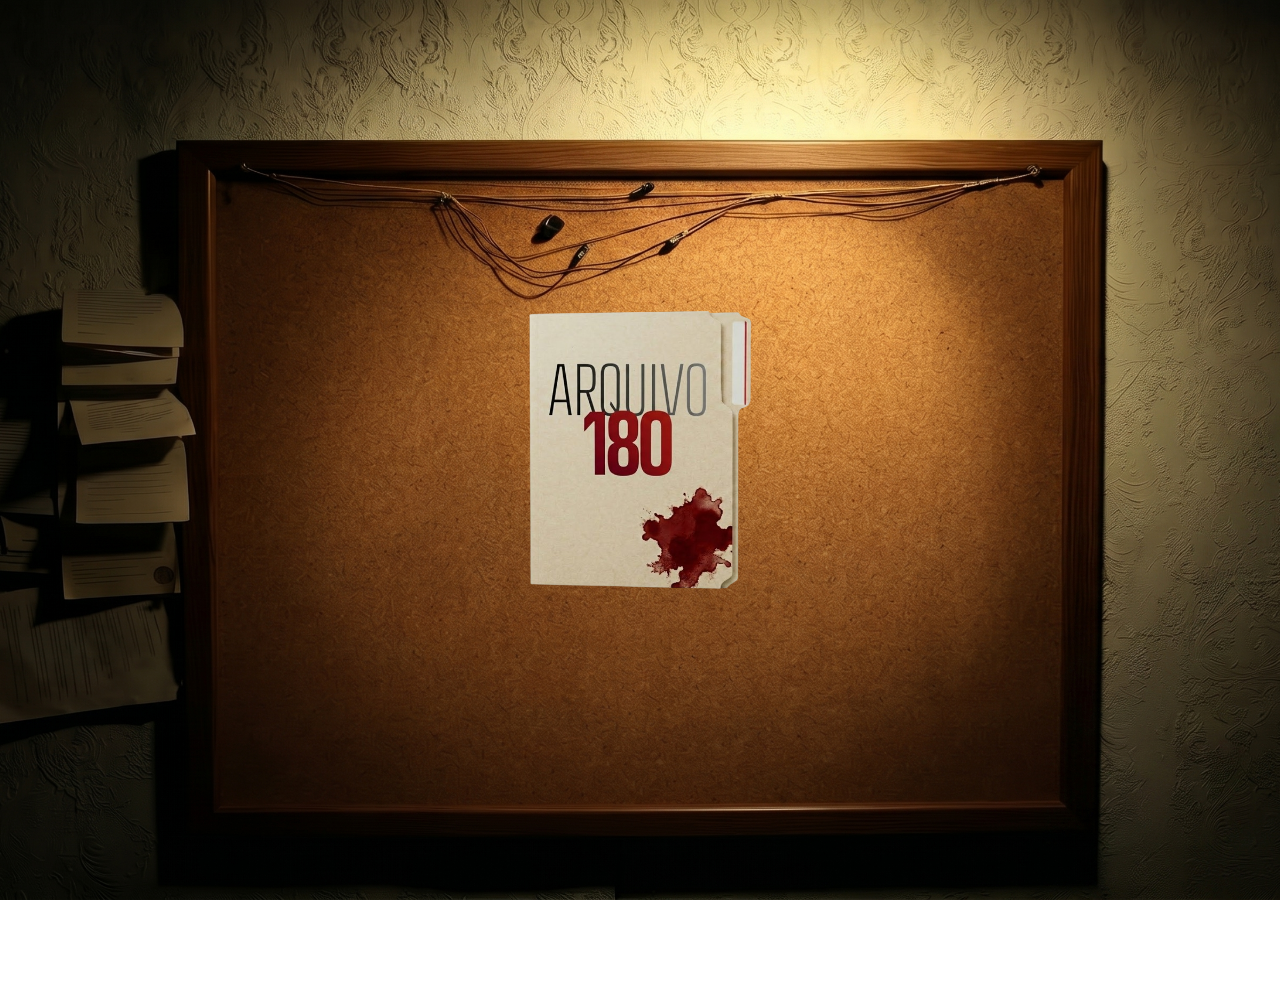
==== index.html @ 0d2dee8d "atualizacao de layout e integracao de imagens" ====
<!DOCTYPE html>
<html lang="pt-br">
<head>
    <meta charset="UTF-8">
    <meta name="viewport" content="width=device-width, initial-scale=1.0">
    <title>Arquivo 180</title>
    <link rel="stylesheet" href="css/style.css">
</head>
<body>
    <!-- Fundo - Placeholder -->
    <div class="background-placeholder"></div>

    <main class="container">
        <!-- Pasta Mãe (Arquivo 180) -->
        <div class="pasta-mae" id="arquivo-180">
            <div class="pasta-content">
            </div>
        </div>

        <!-- Pastas Secundárias -->
        <div class="pastas-secundarias">
            <div class="pasta-secundaria" id="pasta-sobre">
                <h2>Sobre</h2>
            </div>
            
            <div class="pasta-secundaria" id="pasta-material">
                <h2>Material</h2>
            </div>
            
            <div class="pasta-secundaria" id="pasta-integrantes">
                <h2>Integrantes</h2>
            </div>
        </div>

        <!-- Container Integrantes (Quadro Investigativo) -->
        <div class="container-integrantes">


            <!-- Área Esquerda (Grade 3x3) -->
            <div class="area-esquerda">
                <!-- Linha 1 -->
                <div class="card-integrante"><div class="tachinha vermelha"></div></div>
                <div class="card-integrante"><div class="tachinha branca"></div></div>
                <!-- Linha 2 -->
                <div class="card-integrante"><div class="tachinha vermelha"></div></div>
                <div class="card-integrante"><div class="tachinha branca"></div></div>
                <!-- Linha 3 -->
                <div class="card-integrante"><div class="tachinha vermelha"></div></div>
                <div class="card-integrante"><div class="tachinha branca"></div></div>
                <div class="card-integrante"><div class="tachinha vermelha"></div></div>
            </div>

            <!-- Área Direita (Foto de Grupo) -->
            <div class="area-direita">
                <div class="card-grupo">
                    <div class="tachinha vermelha"></div>
                </div>
            </div>
        </div>

        <!-- Modal Folha (Sobre) -->
        <div class="modal-folha">
            <div class="modal-folha-content">
                <h2>Sobre o Arquivo 180</h2>
                <p>Aqui ficará todo o conteúdo descritivo sobre o projeto. Você pode colocar parágrafos longos, imagens, e esta folha vai apresentar uma barra de rolagem se o texto for muito grande.</p>
                <p>Clique novamente na pasta "Sobre" no canto superior esquerdo para fechar.</p>
            </div>
        </div>
    </main>

    <script src="js/main.js"></script>
</body>
</html>
---- css/style.css ----
/* Font Customizada */
@font-face {
    font-family: 'CustomFont';
    src: url('../assets/fonts/main_font.otf') format('opentype');
    font-weight: normal;
    font-style: normal;
}

/* Reset básico */
* {
    margin: 0;
    padding: 0;
    box-sizing: border-box;
}

body,
html {
    width: 100%;
    height: 100%;
    overflow: hidden;
    font-family: 'CustomFont', sans-serif;
}

/* Background */
.background-placeholder {
    position: absolute;
    top: 0;
    left: 0;
    width: 100vw;
    height: 100vh;
    background-image: url('../assets/background/quadro-cortica-base.jpeg');
    background-size: cover;
    background-position: center;
    background-repeat: no-repeat;
    z-index: -1;
    /* Para ficar atrás do conteúdo */
}

/* Container Principal */
.container {
    position: relative;
    width: 100%;
    height: 100%;
}

/* Pasta Mãe (Arquivo 180) */
.pasta-mae {
    position: absolute;
    top: 50%;
    left: 50%;
    margin-top: -150px;
    /* Metade da altura (300/2) */
    margin-left: -200px;
    /* Metade da largura (400/2) */
    width: 400px;
    height: 300px;
    background-image: url('../assets/ui/pasta-mae-fechada-semFundo.png');
    background-size: contain;
    background-position: center;
    background-repeat: no-repeat;
    display: flex;
    align-items: center;
    justify-content: center;
    cursor: pointer;
    transition: all 0.6s cubic-bezier(0.25, 0.8, 0.25, 1);
    transform-origin: top left;
    transform: scale(1);
    z-index: 10;
}

/* Estado Aberto - Pasta Mãe */
.container.aberto .pasta-mae {
    top: 20px;
    left: 20px;
    margin-top: 0;
    margin-left: 0;
    transform: scale(0.4);
    /* Mantém a imagem fechada */
}

/* Container das Pastas Secundárias */
.pastas-secundarias {
    position: absolute;
    top: 50%;
    left: 50%;
    transform: translate(-50%, -50%);
    display: flex;
    gap: 30px;
    opacity: 0;
    pointer-events: none;
    transition: all 0.6s cubic-bezier(0.25, 0.8, 0.25, 1);
    margin-top: 50px;
    /* Inicia um pouco abaixo para o efeito de entrada */
    z-index: 30;
    /* Garante que fique acima dos modais e containers para o clique de voltar */
}

/* Estado Aberto - Pastas Secundárias */
.container.aberto .pastas-secundarias {
    opacity: 1;
    pointer-events: auto;
    margin-top: 0;
}

/* Pastas Secundárias */
.pasta-secundaria {
    width: 200px;
    height: 150px;
    background-image: url('../assets/ui/pasta-generica-fechadaSemFundo.png');
    background-size: contain;
    background-position: center;
    background-repeat: no-repeat;
    display: flex;
    align-items: center;
    justify-content: center;
    cursor: pointer;
    transition: transform 0.2s;
}

.pasta-secundaria:hover {
    transform: translateY(-10px);
}

.pasta-secundaria h2 {
    color: #fff;
    font-size: 1.2rem;
    text-shadow: 1px 1px 3px rgba(0, 0, 0, 0.8);
}

/* Container Integrantes (Quadro Investigativo) */
.container-integrantes {
    position: absolute;
    top: 0;
    left: 0;
    width: 100%;
    height: 100%;
    opacity: 0;
    pointer-events: none;
    transition: opacity 0.6s cubic-bezier(0.25, 0.8, 0.25, 1);
    z-index: 5;
    display: flex;
}

/* Estado Integrantes-Aberto: Fade-in dos integrantes */
.container.integrantes-aberto .container-integrantes {
    opacity: 1;
    pointer-events: auto;
}

/* Estado: integrantes-aberto */
/* Esconde a Pasta Mãe, a pasta Sobre e a pasta Material */
.container.integrantes-aberto .pasta-mae,
.container.integrantes-aberto #pasta-sobre,
.container.integrantes-aberto #pasta-material {
    opacity: 0;
    pointer-events: none;
}

/* Move o container flex para que o 3º item (Integrantes) fique no topo esquerdo (20px) */
.container.integrantes-aberto .pastas-secundarias {
    top: 20px;
    left: calc(20px - 184px);
    margin-top: 0;
    transform: translate(0, 0) scale(0.4);
}



/* Área Esquerda */
.area-esquerda {
    flex: 1.2;
    display: grid;
    grid-template-columns: repeat(3, 1fr);
    grid-template-rows: repeat(3, 1fr);
    padding: 80px 20px 80px 350px;
    /* Área esquerda expandida para empurrar o grid para a direita */
    align-items: center;
    justify-items: center;
    z-index: 2;
    gap: 0px;
}

/* Área Direita */
.area-direita {
    flex: 1;
    display: flex;
    align-items: flex-start;
    justify-content: center;
    padding-top: 80px;
    padding-right: 100px;
    z-index: 2;
}

/* Cartões dos Integrantes (Estética Polaroid) */
.card-integrante {
    position: relative;
    width: 110px;
    /* Reduzido de 130px */
    height: 135px;
    /* Reduzido de 160px */
    border: 6px solid #fff;
    border-bottom-width: 20px;
    box-shadow: 0 5px 15px rgba(0, 0, 0, 0.5);
    transform: rotate(0deg);
    transition: transform 0.3s ease, z-index 0s;
    background-size: cover;
    background-position: center;
    background-repeat: no-repeat;
}

.card-integrante:hover {
    transform: scale(1.15);
    z-index: 10;
    cursor: pointer;
}

/* Posicionamento no Grid e Imagens */
/* Linha 1 */
.area-esquerda .card-integrante:nth-child(1) {
    grid-area: 1 / 1;
    --rot: -4deg;
    background-image: url('../assets/ui/foto_Integrante1_Gaby.CR2');
}

.area-esquerda .card-integrante:nth-child(2) {
    grid-area: 1 / 2;
    --rot: 5deg;
    background-image: url('../assets/ui/foto_Giovana.jpeg');
}

/* Linha 2 */
.area-esquerda .card-integrante:nth-child(3) {
    grid-area: 2 / 1;
    --rot: -2deg;
    background-image: url('../assets/ui/foto_andrew.jpeg');
}

.area-esquerda .card-integrante:nth-child(4) {
    grid-area: 2 / 2;
    --rot: 3deg;
    background-image: url('../assets/ui/foto_bruno.jpeg');
}

/* Linha 3 */
.area-esquerda .card-integrante:nth-child(5) {
    grid-area: 3 / 1;
    --rot: -5deg;
    background-image: url('../assets/ui/foto_laise.jpeg');
}

.area-esquerda .card-integrante:nth-child(6) {
    grid-area: 3 / 2;
    --rot: 4deg;
    background-image: url('../assets/ui/foto_milena.jpeg');
}

.area-esquerda .card-integrante:nth-child(7) {
    grid-area: 3 / 3;
    --rot: -3deg;
    background-image: url('../assets/ui/foto_pedro.jpeg');
}

/* Card Grupo */
.card-grupo {
    position: relative;
    width: 280px;
    /* Reduzido de 350px */
    height: 200px;
    /* Reduzido de 250px */
    border: 10px solid #fff;
    border-bottom-width: 28px;
    box-shadow: 0 8px 25px rgba(0, 0, 0, 0.6);
    background-image: url('../assets/ui/foto_do_time.jpeg');
    background-size: cover;
    background-position: center;
    background-repeat: no-repeat;
    transform: rotate(0deg);
    margin-left: -500px;
    margin-top: 90px;
}

.card-grupo:hover {
    transform: scale(1.05);
    z-index: 10;
    cursor: pointer;
}

/* Tachinhas */
.tachinha {
    position: absolute;
    top: -12px;
    left: 50%;
    transform: translateX(-50%);
    width: 14px;
    height: 14px;
    border-radius: 50%;
    box-shadow: 2px 5px 4px rgba(0, 0, 0, 0.5), inset -2px -2px 4px rgba(0, 0, 0, 0.3);
    z-index: 20;
}

.tachinha::after {
    content: '';
    position: absolute;
    top: 50%;
    left: 50%;
    transform: translate(-50%, -50%);
    width: 4px;
    height: 4px;
    background: rgba(255, 255, 255, 0.6);
    border-radius: 50%;
}

.tachinha.vermelha {
    background: radial-gradient(circle at 30% 30%, #ff4d4d, #cc0000);
}

.tachinha.branca {
    background: radial-gradient(circle at 30% 30%, #ffffff, #d9d9d9);
}

.card-grupo .tachinha {
    top: -15px;
    width: 18px;
    height: 18px;
}

/* Modal de Texto (Folha) */
.modal-folha {
    position: absolute;
    top: 50%;
    left: 50%;
    transform: translate(-50%, -30%);
    /* Inicia um pouco abaixo */
    width: 600px;
    max-width: 90%;
    height: 85vh;
    background-image: url('../assets/ui/folha-papel-texto-Sem-fundo.png');
    background-size: 100% 100%;
    /* Para preencher tudo, já que é uma textura */
    background-position: center;
    background-repeat: no-repeat;
    opacity: 0;
    pointer-events: none;
    transition: all 0.6s cubic-bezier(0.25, 0.8, 0.25, 1);
    z-index: 20;
    padding: 60px 50px;
    filter: drop-shadow(0 15px 30px rgba(0, 0, 0, 0.4));
}

.modal-folha-content {
    width: 100%;
    height: 100%;
    overflow-y: auto;
    color: #222;
    font-size: 1.1rem;
    line-height: 1.6;
}

/* Esconder barra de rolagem visualmente, mas manter funcionamento */
.modal-folha-content::-webkit-scrollbar {
    width: 6px;
}

.modal-folha-content::-webkit-scrollbar-thumb {
    background-color: rgba(0, 0, 0, 0.2);
    border-radius: 4px;
}

/* Estado: sobre-aberto */
/* Esconde a Pasta Mãe e as pastas indesejadas */
.container.sobre-aberto .pasta-mae,
.container.sobre-aberto #pasta-material,
.container.sobre-aberto #pasta-integrantes {
    opacity: 0;
    pointer-events: none;
}

/* Move o container flex todo para o topo esquerdo! */
.container.sobre-aberto .pastas-secundarias {
    top: 20px;
    left: 20px;
    margin-top: 0;
    transform: translate(0, 0) scale(0.4);
    /* Como o #pasta-sobre é o primeiro item do flex, 
       seu canto superior esquerdo baterá exatamente na nova coordenada do container flex! */
}

/* Mostra a folha de papel no centro */
.container.sobre-aberto .modal-folha {
    opacity: 1;
    pointer-events: auto;
    transform: translate(-50%, -50%);
    /* Animação subindo até o centro */
}
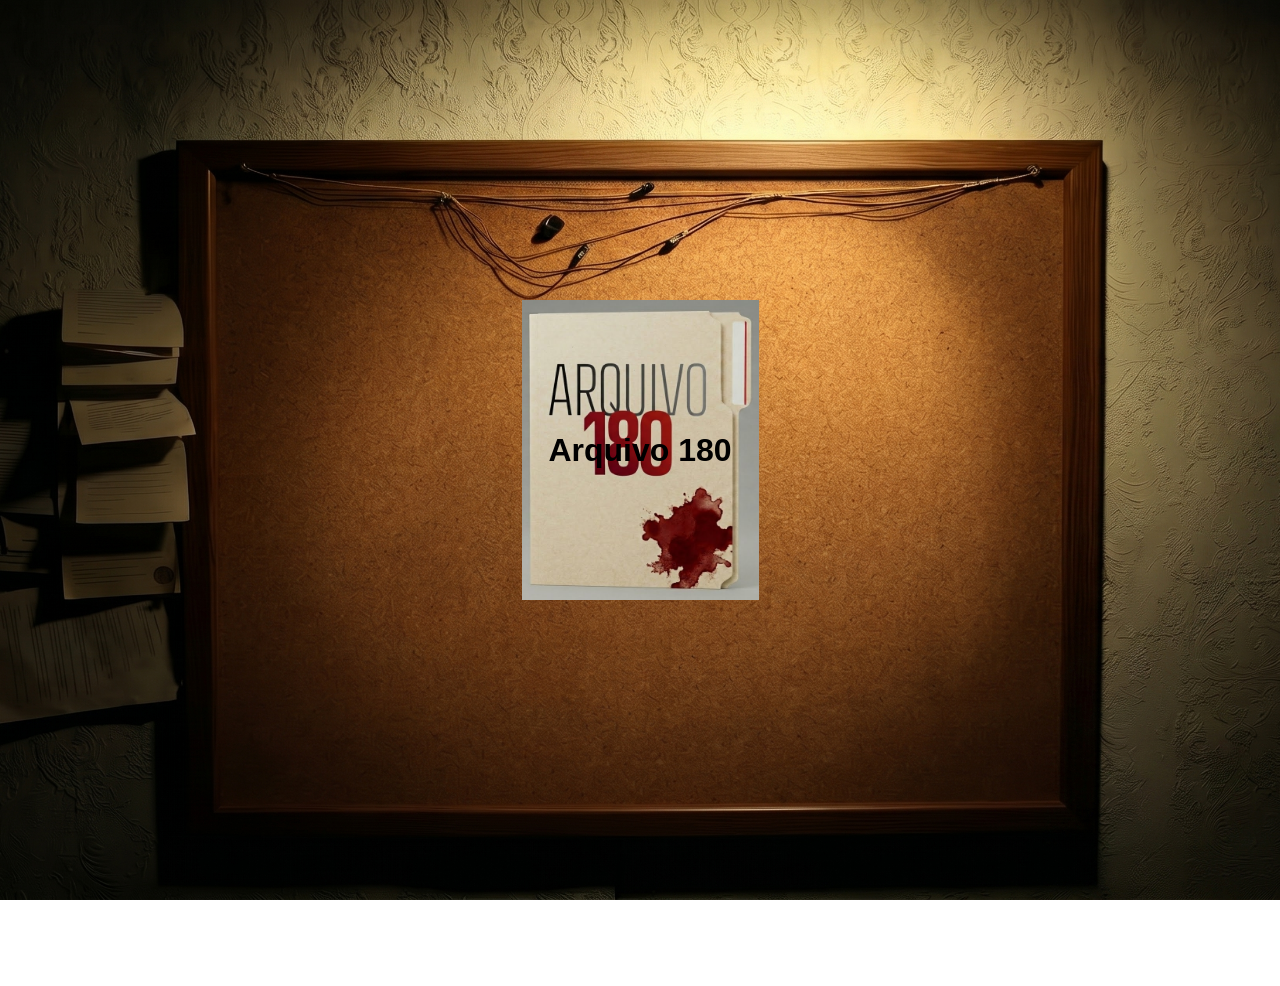
==== commit d5944251: "Add files via upload" ====
--- a/index.html
+++ b/index.html
@@ -14,6 +14,7 @@
         <!-- Pasta Mãe (Arquivo 180) -->
         <div class="pasta-mae" id="arquivo-180">
             <div class="pasta-content">
+                <h1>Arquivo 180</h1>
             </div>
         </div>
 
@@ -32,30 +33,15 @@
             </div>
         </div>
 
-        <!-- Container Integrantes (Quadro Investigativo) -->
+        <!-- Container Integrantes (Layout Cego) -->
         <div class="container-integrantes">
-
-
-            <!-- Área Esquerda (Grade 3x3) -->
-            <div class="area-esquerda">
-                <!-- Linha 1 -->
-                <div class="card-integrante"><div class="tachinha vermelha"></div></div>
-                <div class="card-integrante"><div class="tachinha branca"></div></div>
-                <!-- Linha 2 -->
-                <div class="card-integrante"><div class="tachinha vermelha"></div></div>
-                <div class="card-integrante"><div class="tachinha branca"></div></div>
-                <!-- Linha 3 -->
-                <div class="card-integrante"><div class="tachinha vermelha"></div></div>
-                <div class="card-integrante"><div class="tachinha branca"></div></div>
-                <div class="card-integrante"><div class="tachinha vermelha"></div></div>
-            </div>
-
-            <!-- Área Direita (Foto de Grupo) -->
-            <div class="area-direita">
-                <div class="card-grupo">
-                    <div class="tachinha vermelha"></div>
-                </div>
-            </div>
+            <div class="card-integrante"></div>
+            <div class="card-integrante"></div>
+            <div class="card-integrante"></div>
+            <div class="card-integrante"></div>
+            <div class="card-integrante"></div>
+            <div class="card-integrante"></div>
+            <div class="card-integrante"></div>
         </div>
 
         <!-- Modal Folha (Sobre) -->
--- a/css/style.css
+++ b/css/style.css
@@ -1,11 +1,3 @@
-/* Font Customizada */
-@font-face {
-    font-family: 'CustomFont';
-    src: url('../assets/fonts/main_font.otf') format('opentype');
-    font-weight: normal;
-    font-style: normal;
-}
-
 /* Reset básico */
 * {
     margin: 0;
@@ -13,12 +5,11 @@
     box-sizing: border-box;
 }
 
-body,
-html {
+body, html {
     width: 100%;
     height: 100%;
     overflow: hidden;
-    font-family: 'CustomFont', sans-serif;
+    font-family: Arial, sans-serif;
 }
 
 /* Background */
@@ -32,8 +23,7 @@
     background-size: cover;
     background-position: center;
     background-repeat: no-repeat;
-    z-index: -1;
-    /* Para ficar atrás do conteúdo */
+    z-index: -1; /* Para ficar atrás do conteúdo */
 }
 
 /* Container Principal */
@@ -48,13 +38,11 @@
     position: absolute;
     top: 50%;
     left: 50%;
-    margin-top: -150px;
-    /* Metade da altura (300/2) */
-    margin-left: -200px;
-    /* Metade da largura (400/2) */
+    margin-top: -150px; /* Metade da altura (300/2) */
+    margin-left: -200px; /* Metade da largura (400/2) */
     width: 400px;
     height: 300px;
-    background-image: url('../assets/ui/pasta-mae-fechada-semFundo.png');
+    background-image: url('../assets/ui/pasta-mae-fechada.jpeg');
     background-size: contain;
     background-position: center;
     background-repeat: no-repeat;
@@ -75,7 +63,7 @@
     margin-top: 0;
     margin-left: 0;
     transform: scale(0.4);
-    /* Mantém a imagem fechada */
+    background-image: url('../assets/ui/pasta-aberta.jpeg');
 }
 
 /* Container das Pastas Secundárias */
@@ -89,10 +77,8 @@
     opacity: 0;
     pointer-events: none;
     transition: all 0.6s cubic-bezier(0.25, 0.8, 0.25, 1);
-    margin-top: 50px;
-    /* Inicia um pouco abaixo para o efeito de entrada */
-    z-index: 30;
-    /* Garante que fique acima dos modais e containers para o clique de voltar */
+    margin-top: 50px; /* Inicia um pouco abaixo para o efeito de entrada */
+    z-index: 30; /* Garante que fique acima dos modais e containers para o clique de voltar */
 }
 
 /* Estado Aberto - Pastas Secundárias */
@@ -106,7 +92,7 @@
 .pasta-secundaria {
     width: 200px;
     height: 150px;
-    background-image: url('../assets/ui/pasta-generica-fechadaSemFundo.png');
+    background-image: url('../assets/ui/pasta-generica-fechada.jpeg');
     background-size: contain;
     background-position: center;
     background-repeat: no-repeat;
@@ -124,10 +110,10 @@
 .pasta-secundaria h2 {
     color: #fff;
     font-size: 1.2rem;
-    text-shadow: 1px 1px 3px rgba(0, 0, 0, 0.8);
-}
-
-/* Container Integrantes (Quadro Investigativo) */
+    text-shadow: 1px 1px 3px rgba(0,0,0,0.8);
+}
+
+/* Container Integrantes (Layout Cego) */
 .container-integrantes {
     position: absolute;
     top: 0;
@@ -138,7 +124,6 @@
     pointer-events: none;
     transition: opacity 0.6s cubic-bezier(0.25, 0.8, 0.25, 1);
     z-index: 5;
-    display: flex;
 }
 
 /* Estado Integrantes-Aberto: Fade-in dos integrantes */
@@ -157,6 +142,8 @@
 }
 
 /* Move o container flex para que o 3º item (Integrantes) fique no topo esquerdo (20px) */
+/* A distância do Integrantes para a esquerda do container é 200(w) + 30(gap) + 200(w) + 30(gap) = 460px */
+/* Como tem scale(0.4), o offset visual é 460 * 0.4 = 184px */
 .container.integrantes-aberto .pastas-secundarias {
     top: 20px;
     left: calc(20px - 184px);
@@ -164,179 +151,51 @@
     transform: translate(0, 0) scale(0.4);
 }
 
-
-
-/* Área Esquerda */
-.area-esquerda {
-    flex: 1.2;
-    display: grid;
-    grid-template-columns: repeat(3, 1fr);
-    grid-template-rows: repeat(3, 1fr);
-    padding: 80px 20px 80px 350px;
-    /* Área esquerda expandida para empurrar o grid para a direita */
-    align-items: center;
-    justify-items: center;
-    z-index: 2;
-    gap: 0px;
-}
-
-/* Área Direita */
-.area-direita {
-    flex: 1;
-    display: flex;
-    align-items: flex-start;
-    justify-content: center;
-    padding-top: 80px;
-    padding-right: 100px;
-    z-index: 2;
-}
-
-/* Cartões dos Integrantes (Estética Polaroid) */
+/* Cartões dos Integrantes (Estética Polaroid Cega) */
 .card-integrante {
-    position: relative;
-    width: 110px;
-    /* Reduzido de 130px */
-    height: 135px;
-    /* Reduzido de 160px */
-    border: 6px solid #fff;
-    border-bottom-width: 20px;
-    box-shadow: 0 5px 15px rgba(0, 0, 0, 0.5);
-    transform: rotate(0deg);
+    position: absolute;
+    width: 130px;
+    height: 160px;
+    border: 8px solid #fff;
+    border-bottom-width: 24px; /* Simula a borda inferior grossa da Polaroid */
+    box-shadow: 0 5px 15px rgba(0,0,0,0.5);
+    transform: translate(-50%, -50%) rotate(var(--rot));
     transition: transform 0.3s ease, z-index 0s;
-    background-size: cover;
-    background-position: center;
-    background-repeat: no-repeat;
 }
 
 .card-integrante:hover {
-    transform: scale(1.15);
+    transform: translate(-50%, -50%) scale(1.15) rotate(0deg);
     z-index: 10;
     cursor: pointer;
 }
 
-/* Posicionamento no Grid e Imagens */
-/* Linha 1 */
-.area-esquerda .card-integrante:nth-child(1) {
-    grid-area: 1 / 1;
-    --rot: -4deg;
-    background-image: url('../assets/ui/foto_Integrante1_Gaby.CR2');
-}
-
-.area-esquerda .card-integrante:nth-child(2) {
-    grid-area: 1 / 2;
-    --rot: 5deg;
-    background-image: url('../assets/ui/foto_Giovana.jpeg');
-}
-
-/* Linha 2 */
-.area-esquerda .card-integrante:nth-child(3) {
-    grid-area: 2 / 1;
-    --rot: -2deg;
-    background-image: url('../assets/ui/foto_andrew.jpeg');
-}
-
-.area-esquerda .card-integrante:nth-child(4) {
-    grid-area: 2 / 2;
-    --rot: 3deg;
-    background-image: url('../assets/ui/foto_bruno.jpeg');
-}
-
-/* Linha 3 */
-.area-esquerda .card-integrante:nth-child(5) {
-    grid-area: 3 / 1;
-    --rot: -5deg;
-    background-image: url('../assets/ui/foto_laise.jpeg');
-}
-
-.area-esquerda .card-integrante:nth-child(6) {
-    grid-area: 3 / 2;
-    --rot: 4deg;
-    background-image: url('../assets/ui/foto_milena.jpeg');
-}
-
-.area-esquerda .card-integrante:nth-child(7) {
-    grid-area: 3 / 3;
-    --rot: -3deg;
-    background-image: url('../assets/ui/foto_pedro.jpeg');
-}
-
-/* Card Grupo */
-.card-grupo {
-    position: relative;
-    width: 280px;
-    /* Reduzido de 350px */
-    height: 200px;
-    /* Reduzido de 250px */
-    border: 10px solid #fff;
-    border-bottom-width: 28px;
-    box-shadow: 0 8px 25px rgba(0, 0, 0, 0.6);
-    background-image: url('../assets/ui/foto_do_time.jpeg');
-    background-size: cover;
-    background-position: center;
-    background-repeat: no-repeat;
-    transform: rotate(0deg);
-    margin-left: -500px;
-    margin-top: 90px;
-}
-
-.card-grupo:hover {
-    transform: scale(1.05);
-    z-index: 10;
-    cursor: pointer;
-}
-
-/* Tachinhas */
-.tachinha {
-    position: absolute;
-    top: -12px;
-    left: 50%;
-    transform: translateX(-50%);
-    width: 14px;
-    height: 14px;
-    border-radius: 50%;
-    box-shadow: 2px 5px 4px rgba(0, 0, 0, 0.5), inset -2px -2px 4px rgba(0, 0, 0, 0.3);
-    z-index: 20;
-}
-
-.tachinha::after {
-    content: '';
+/* Posições baseadas na imagem de referência (cork board) */
+/* 1. Mid-Left */
+.card-integrante:nth-child(1) { top: 45%; left: 30%; --rot: -4deg; background-color: #ff6b6b; }
+/* 2. Bottom-Left */
+.card-integrante:nth-child(2) { top: 65%; left: 32%; --rot: 5deg; background-color: #4ecdc4; }
+/* 3. Top-Center */
+.card-integrante:nth-child(3) { top: 30%; left: 50%; --rot: -2deg; background-color: #ffe66d; }
+/* 4. Center */
+.card-integrante:nth-child(4) { top: 50%; left: 50%; --rot: 3deg; background-color: #1a535c; }
+/* 5. Bottom-Center */
+.card-integrante:nth-child(5) { top: 75%; left: 48%; --rot: -5deg; background-color: #ff9f1c; }
+/* 6. Top-Right */
+.card-integrante:nth-child(6) { top: 35%; left: 68%; --rot: 4deg; background-color: #c1839f; }
+/* 7. Mid-Right */
+.card-integrante:nth-child(7) { top: 60%; left: 65%; --rot: -3deg; background-color: #2ec4b6; }
+
+/* Modal de Texto (Folha) */
+.modal-folha {
     position: absolute;
     top: 50%;
     left: 50%;
-    transform: translate(-50%, -50%);
-    width: 4px;
-    height: 4px;
-    background: rgba(255, 255, 255, 0.6);
-    border-radius: 50%;
-}
-
-.tachinha.vermelha {
-    background: radial-gradient(circle at 30% 30%, #ff4d4d, #cc0000);
-}
-
-.tachinha.branca {
-    background: radial-gradient(circle at 30% 30%, #ffffff, #d9d9d9);
-}
-
-.card-grupo .tachinha {
-    top: -15px;
-    width: 18px;
-    height: 18px;
-}
-
-/* Modal de Texto (Folha) */
-.modal-folha {
-    position: absolute;
-    top: 50%;
-    left: 50%;
-    transform: translate(-50%, -30%);
-    /* Inicia um pouco abaixo */
+    transform: translate(-50%, -30%); /* Inicia um pouco abaixo */
     width: 600px;
     max-width: 90%;
     height: 85vh;
-    background-image: url('../assets/ui/folha-papel-texto-Sem-fundo.png');
-    background-size: 100% 100%;
-    /* Para preencher tudo, já que é uma textura */
+    background-image: url('../assets/ui/folha-papel-texto.jpeg');
+    background-size: 100% 100%; /* Para preencher tudo, já que é uma textura */
     background-position: center;
     background-repeat: no-repeat;
     opacity: 0;
@@ -344,7 +203,7 @@
     transition: all 0.6s cubic-bezier(0.25, 0.8, 0.25, 1);
     z-index: 20;
     padding: 60px 50px;
-    filter: drop-shadow(0 15px 30px rgba(0, 0, 0, 0.4));
+    filter: drop-shadow(0 15px 30px rgba(0,0,0,0.4));
 }
 
 .modal-folha-content {
@@ -352,6 +211,7 @@
     height: 100%;
     overflow-y: auto;
     color: #222;
+    font-family: 'Georgia', serif;
     font-size: 1.1rem;
     line-height: 1.6;
 }
@@ -360,9 +220,8 @@
 .modal-folha-content::-webkit-scrollbar {
     width: 6px;
 }
-
 .modal-folha-content::-webkit-scrollbar-thumb {
-    background-color: rgba(0, 0, 0, 0.2);
+    background-color: rgba(0,0,0,0.2);
     border-radius: 4px;
 }
 
@@ -389,6 +248,5 @@
 .container.sobre-aberto .modal-folha {
     opacity: 1;
     pointer-events: auto;
-    transform: translate(-50%, -50%);
-    /* Animação subindo até o centro */
-}+    transform: translate(-50%, -50%); /* Animação subindo até o centro */
+}
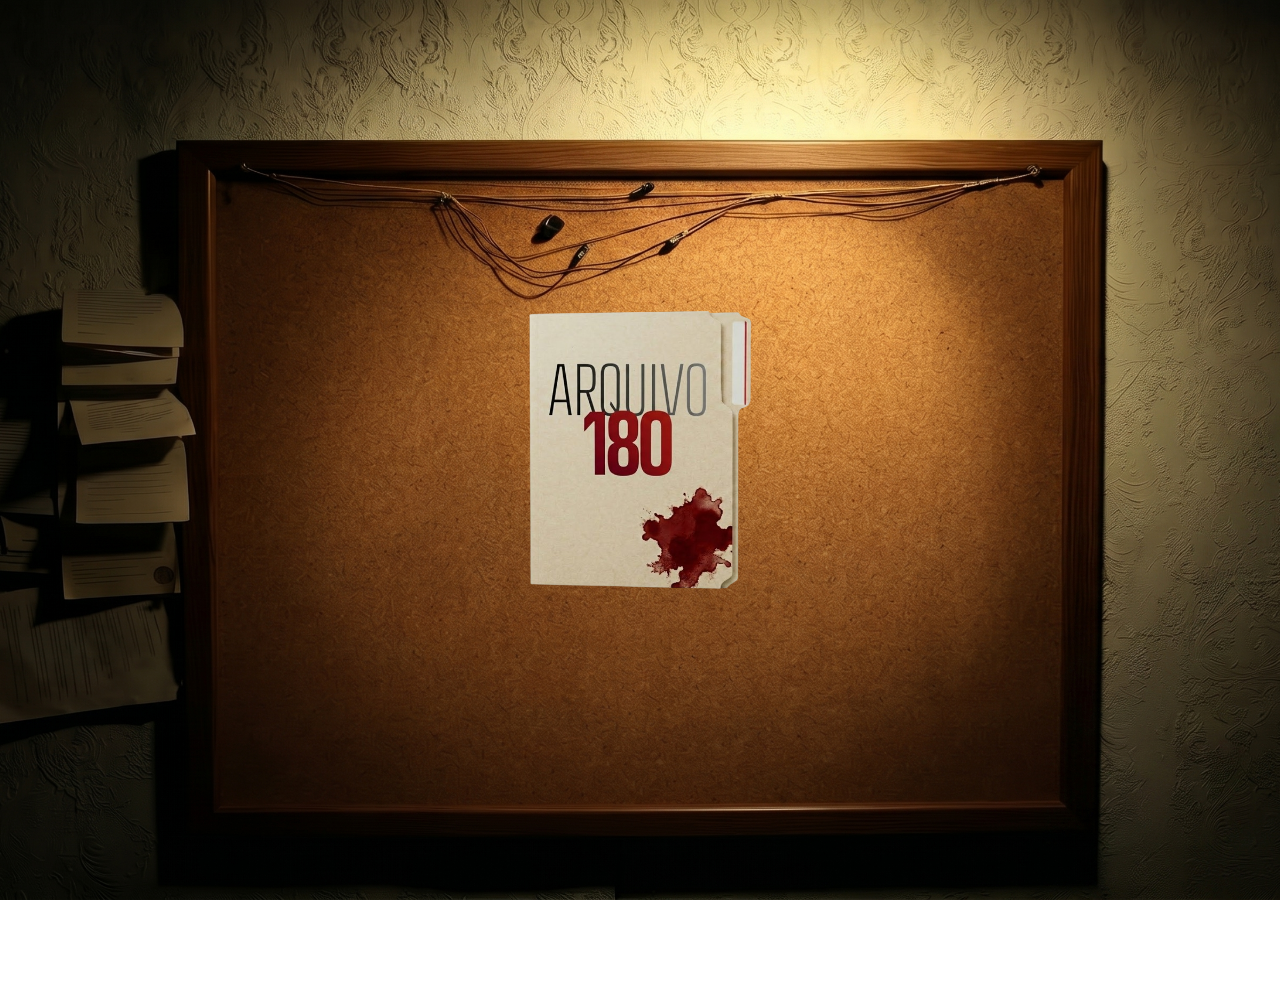
==== commit 84d301cd: "Add files via upload" ====
--- a/index.html
+++ b/index.html
@@ -4,56 +4,21 @@
     <meta charset="UTF-8">
     <meta name="viewport" content="width=device-width, initial-scale=1.0">
     <title>Arquivo 180</title>
-    <link rel="stylesheet" href="css/style.css">
+    <script>
+        (function() {
+            var isMobile = /Android|webOS|iPhone|iPad|iPod|BlackBerry|IEMobile|Opera Mini/i.test(navigator.userAgent)
+                || (window.innerWidth <= 768);
+            if (isMobile) {
+                window.location.replace('mobile/index.html');
+            } else {
+                window.location.replace('desktop/index.html');
+            }
+        })();
+    </script>
 </head>
 <body>
-    <!-- Fundo - Placeholder -->
-    <div class="background-placeholder"></div>
-
-    <main class="container">
-        <!-- Pasta Mãe (Arquivo 180) -->
-        <div class="pasta-mae" id="arquivo-180">
-            <div class="pasta-content">
-                <h1>Arquivo 180</h1>
-            </div>
-        </div>
-
-        <!-- Pastas Secundárias -->
-        <div class="pastas-secundarias">
-            <div class="pasta-secundaria" id="pasta-sobre">
-                <h2>Sobre</h2>
-            </div>
-            
-            <div class="pasta-secundaria" id="pasta-material">
-                <h2>Material</h2>
-            </div>
-            
-            <div class="pasta-secundaria" id="pasta-integrantes">
-                <h2>Integrantes</h2>
-            </div>
-        </div>
-
-        <!-- Container Integrantes (Layout Cego) -->
-        <div class="container-integrantes">
-            <div class="card-integrante"></div>
-            <div class="card-integrante"></div>
-            <div class="card-integrante"></div>
-            <div class="card-integrante"></div>
-            <div class="card-integrante"></div>
-            <div class="card-integrante"></div>
-            <div class="card-integrante"></div>
-        </div>
-
-        <!-- Modal Folha (Sobre) -->
-        <div class="modal-folha">
-            <div class="modal-folha-content">
-                <h2>Sobre o Arquivo 180</h2>
-                <p>Aqui ficará todo o conteúdo descritivo sobre o projeto. Você pode colocar parágrafos longos, imagens, e esta folha vai apresentar uma barra de rolagem se o texto for muito grande.</p>
-                <p>Clique novamente na pasta "Sobre" no canto superior esquerdo para fechar.</p>
-            </div>
-        </div>
-    </main>
-
-    <script src="js/main.js"></script>
+    <noscript>
+        <p>Por favor, <a href="desktop/index.html">clique aqui</a> para acessar o site.</p>
+    </noscript>
 </body>
-</html>+</html>
